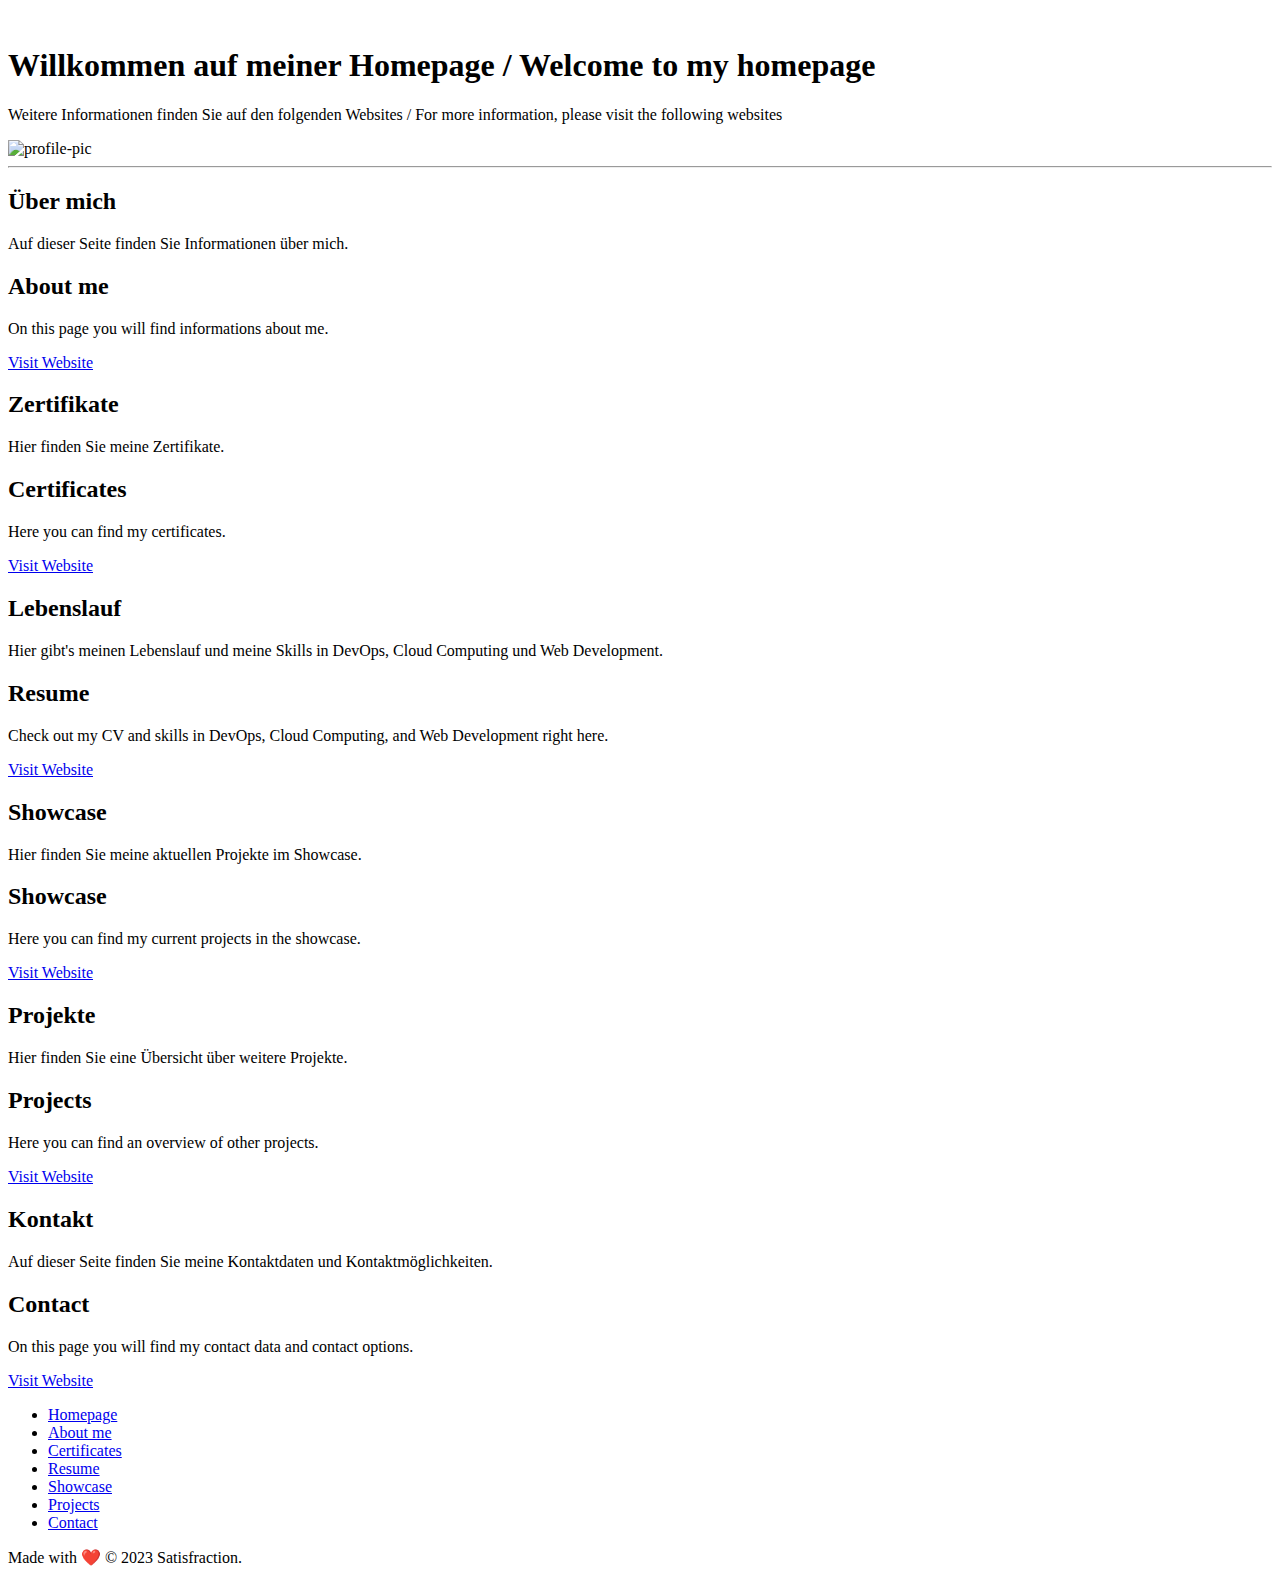
==== index.html @ 1d939120 "Create index.html" ====
<!DOCTYPE html>
<html lang="de">

<head>
    <meta charset="utf-8">
    <title>Homepage - Satisfraction - MaLa</title>
    <link rel="stylesheet" href="assets/css/main.css">
</head>

<body>

    <section class="title-container">
        <img src="assets/img/logo.png" alt="" class="logo">
        <h1 class="title">Willkommen auf meiner Homepage / Welcome to my homepage</h1>
        <p class="subtitle">Weitere Informationen finden Sie auf den folgenden Websites / For more information, please
            visit the following websites</p>
        <img src="assets/img/profile.png" alt="profile-pic" class="profile-pic">
        <hr>
    </section>

    <div class="flex-container">
        <section class="container1">

            <!-- Website 1 -->
            <div class="website">
                <div class="left">
                    <h2>Über mich</h2>
                    <p lang="de">Auf dieser Seite finden Sie Informationen über mich.</p>
                </div>
                <div class="right">
                    <h2>About me</h2>
                    <p lang="en">On this page you will find informations about me.</p>
                </div>
                <div class="center">
                    <a class="button" href="templates/aboutme.html">Visit Website</a>
                </div>
            </div>

            <!-- Website 2 -->
            <div class="website">
                <div class="left">
                    <h2>Zertifikate</h2>
                    <p lang="de">Hier finden Sie meine Zertifikate.</p>
                </div>
                <div class="right">
                    <h2>Certificates</h2>
                    <p lang="en">Here you can find my certificates.</p>
                </div>
                <div class="center">
                    <a class="button" href="templates/certificates.html">Visit Website</a>
                </div>
            </div>

            <!-- Website 3 -->
            <div class="website">
                <div class="left">
                    <h2>Lebenslauf</h2>
                    <p lang="de">Hier gibt's meinen Lebenslauf und meine Skills in DevOps, Cloud Computing und Web Development.</p>
                </div>
                <div class="right">
                    <h2>Resume</h2>
                    <p lang="en">Check out my CV and skills in DevOps, Cloud Computing, and Web Development right here.</p>
                </div>                
                <div class="center">
                    <a class="button" href="templates/cv.html">Visit Website</a>
                </div>
            </div>

        </section>

        <section class="container2">

            <!-- Website 4 -->
            <div class="website">
                <div class="left">
                    <h2>Showcase</h2>
                    <p lang="de">Hier finden Sie meine aktuellen Projekte im Showcase.</p>
                </div>
                <div class="right">
                    <h2>Showcase</h2>
                    <p lang="en">Here you can find my current projects in the showcase.</p>
                </div>
                <div class="center">
                    <a class="button" href="templates/showcase.html">Visit Website</a>
                </div>
            </div>

            <!-- Website 5 -->
            <div class="website">
                <div class="left">
                    <h2>Projekte</h2>
                    <p lang="de">Hier finden Sie eine Übersicht über weitere Projekte.</p>
                </div>
                <div class="right">
                    <h2>Projects</h2>
                    <p lang="en">Here you can find an overview of other projects.</p>
                </div>
                <div class="center">
                    <a class="button" href="templates/projects.html">Visit Website</a>
                </div>
            </div>

            <!-- Website 6 -->
            <div class="website">
                <div class="left">
                    <h2>Kontakt</h2>
                    <p lang="de">Auf dieser Seite finden Sie meine Kontaktdaten und Kontaktmöglichkeiten.</p>
                </div>
                <div class="right">
                    <h2>Contact</h2>
                    <p lang="en">On this page you will find my contact data and contact options.</p>
                </div>
                <div class="center">
                    <a class="button" href="templates/contact.html">Visit Website</a>
                </div>
            </div>

        </section>
    </div>

    <footer>
        <nav>
            <ul>
                <li><a href="#">Homepage</a></li>
                <li><a href="templates/aboutme.html">About me</a></li>
                <li><a href="templates/certificates.html">Certificates</a></li>
                <li><a href="templates/cv.html">Resume</a></li>
                <li><a href="templates/showcase.html">Showcase</a></li>
                <li><a href="templates/projects.html">Projects</a></li>
                <li><a href="templates/contact.html">Contact</a></li>
            </ul>
        </nav>

        <div class="container">
            <p> Made with ❤️ © 2023 Satisfraction.</p>
        </div>
    </footer>

</body>

</html>
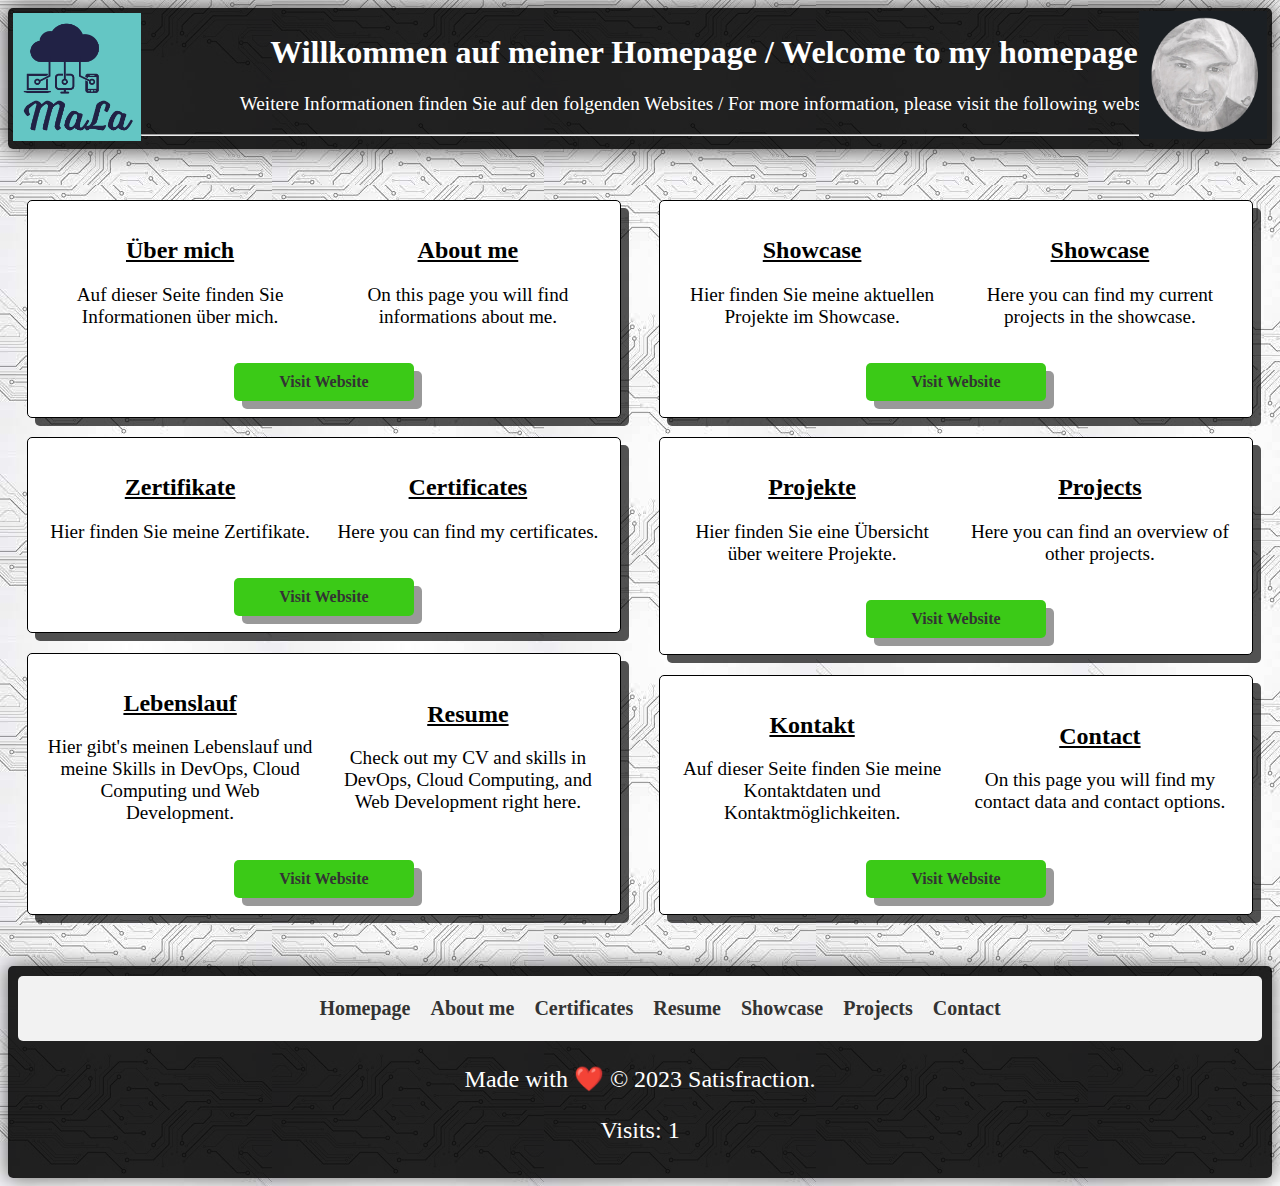
==== commit 90eb9f6d: "Update index.html" ====
--- a/index.html
+++ b/index.html
@@ -5,6 +5,7 @@
     <meta charset="utf-8">
     <title>Homepage - Satisfraction - MaLa</title>
     <link rel="stylesheet" href="assets/css/main.css">
+    <script src="assets/js/count.js"></script>
 </head>
 
 <body>
@@ -133,6 +134,7 @@
 
         <div class="container">
             <p> Made with ❤️ © 2023 Satisfraction.</p>
+            <p>Visits: <span id="visitCount">0</span></p>
         </div>
     </footer>
 
--- a/assets/css/main.css
+++ b/assets/css/main.css
@@ -0,0 +1,152 @@
+body {
+    display: flex;
+    flex-direction: column;
+    min-height: 100vh;
+    background-image: url("../img/background.jpeg");
+}
+
+h2 {
+    text-decoration: underline;
+}
+
+h2:hover {
+    text-shadow: 2px 2px 4px rgba(0, 0, 0, 0.5);
+}
+
+p {
+    font-size: 1.2em;
+}
+
+nav {
+    background-color: #f2f2f2;
+    padding: 1px;
+    border-radius: 5px;
+}
+
+ul {
+    list-style-type: none;
+    display: flex;
+    justify-content: center;
+}
+
+li {
+    margin: 0 10px;
+}
+
+a {
+    text-decoration: none;
+    color: #333;
+    font-weight: bold;
+}
+
+a:hover {
+    color: #fff;
+    background-color: #666;
+    padding: 10px;
+    border-radius: 5px;
+}
+
+
+.flex-container {
+    display: flex;
+    justify-content: space-between;
+    flex-grow: 1;
+}
+
+.title-container {
+    text-align: center;
+    padding: 5px;
+    box-shadow: 0 0 25px rgba(44, 42, 42, 0.911);
+    border-radius: 5px;
+    background-color: rgba(0, 0, 0, 0.87);
+    color: #fff;
+}
+
+.title-container .logo {
+    float: left;
+    width: 8em;
+    height: 8em;
+
+}
+
+.title-container .profile-pic {
+    position: absolute;
+    top: .7em;
+    right: .8em;
+    width: 8em;
+    height: 8em;
+}
+
+.title {
+    font-size: 2em;
+}
+
+.container1 {
+    margin-top: 2em;
+    margin-bottom: 2em;
+    flex: 1;
+}
+
+.container2 {
+    margin-top: 2em;
+    margin-bottom: 2em;
+    flex: 1;
+}
+
+.website {
+    display: grid;
+    grid-template-columns: 1fr 1fr;
+    grid-template-rows: auto auto;
+    gap: 1em;
+    justify-items: center;
+    align-items: center;
+    border: 1px solid black;
+    padding: 1em;
+    margin: 1.2em;
+    box-shadow: 8px 8px 0 0px rgba(0, 0, 0, 0.673);
+    border-radius: 5px;
+    text-align: center;
+    background-color: rgb(255, 255, 255);
+}
+
+.left {
+    grid-area: 1 / 1 / 2 / 2;
+}
+
+.right {
+    grid-area: 1 / 2 / 2 / 3;
+}
+
+.center {
+    grid-area: 2 / 1 / 3 / 3;
+}
+
+.button {
+    display: inline-block;
+    background: rgb(59, 202, 23);
+    padding: 10px;
+    border-radius: 5px;
+    width: 10em;
+    box-shadow: 8px 8px 0 0 rgba(0, 0, 0, 0.4);
+    transition: transform 0.3s ease;
+}
+
+.button:hover {
+    transform: translateY(2px);
+    background: rgb(20, 165, 158);
+    box-shadow: none;
+}
+
+.button:active {
+    transform: translateY(5px);
+}
+
+footer {
+    background-color: rgba(0, 0, 0, 0.87);
+    color: #fff;
+    padding: 10px;
+    text-align: center;
+    font-size: 20px;
+    border-radius: 5px;
+    box-shadow: 0 0 20px rgba(0, 0, 0, 0.6);
+}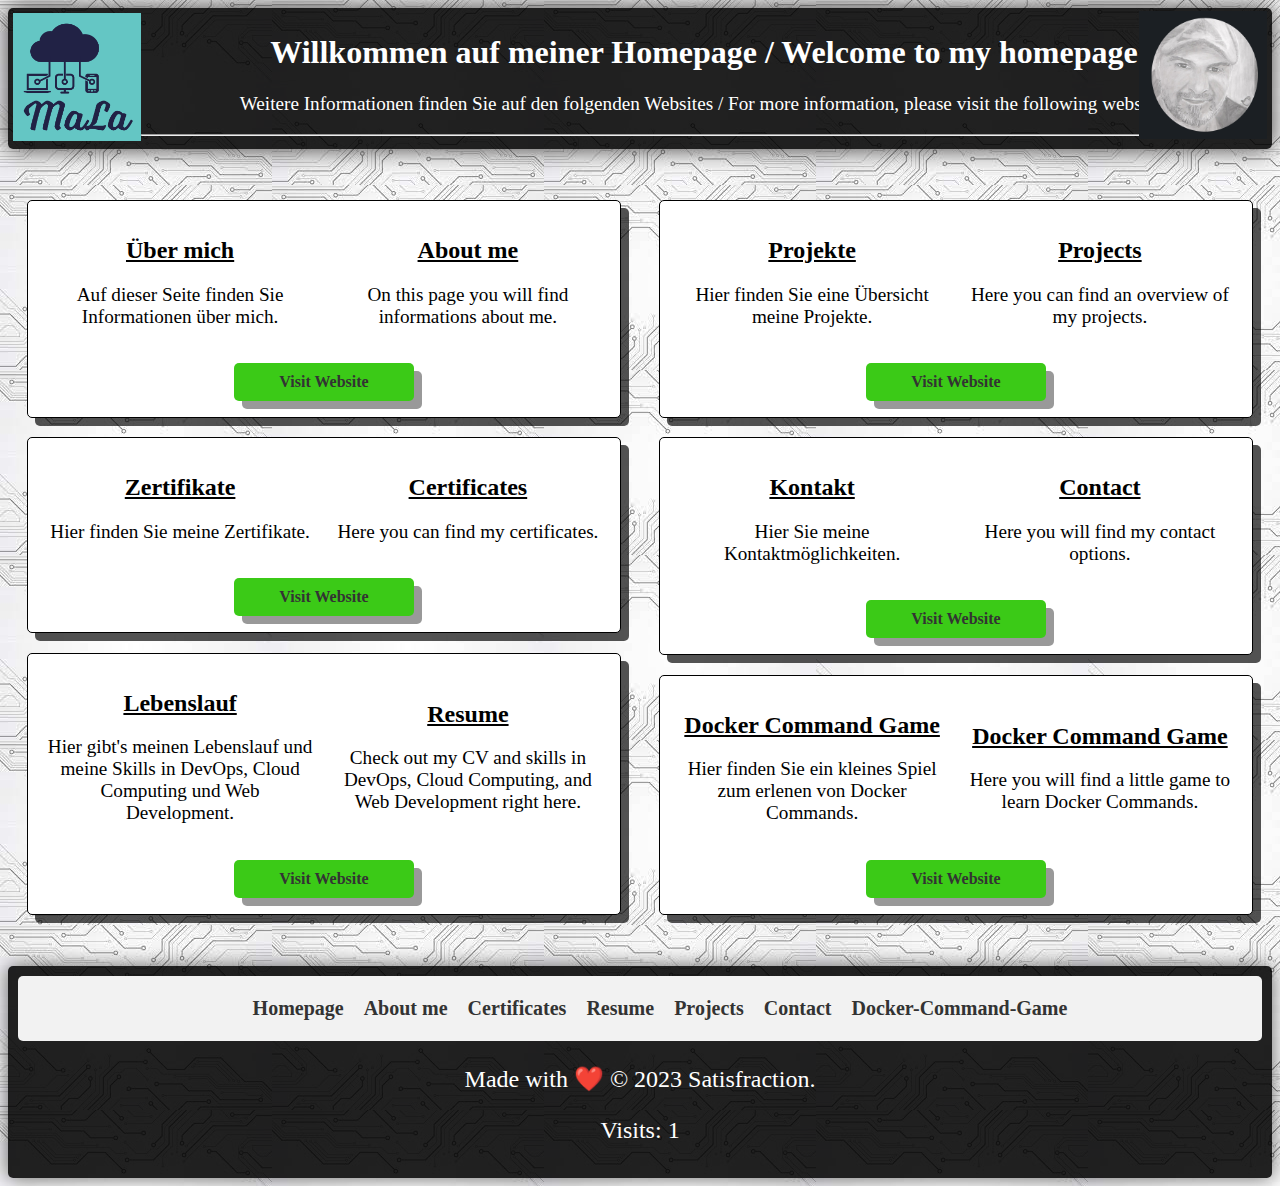
==== commit a8158466: "Update and Reconstruction" ====
--- a/index.html
+++ b/index.html
@@ -11,11 +11,15 @@
 <body>
 
     <section class="title-container">
-        <img src="assets/img/logo.png" alt="" class="logo">
+        <a href="index.html">
+            <img src="assets/img/logo.png" alt="" class="logo">
+        </a>
         <h1 class="title">Willkommen auf meiner Homepage / Welcome to my homepage</h1>
         <p class="subtitle">Weitere Informationen finden Sie auf den folgenden Websites / For more information, please
             visit the following websites</p>
-        <img src="assets/img/profile.png" alt="profile-pic" class="profile-pic">
+        <a href="templates/aboutme.html">
+            <img src="assets/img/profile.png" alt="profile-pic" class="profile-pic">
+        </a>
         <hr>
     </section>
 
@@ -56,12 +60,14 @@
             <div class="website">
                 <div class="left">
                     <h2>Lebenslauf</h2>
-                    <p lang="de">Hier gibt's meinen Lebenslauf und meine Skills in DevOps, Cloud Computing und Web Development.</p>
+                    <p lang="de">Hier gibt's meinen Lebenslauf und meine Skills in DevOps, Cloud Computing und Web
+                        Development.</p>
                 </div>
                 <div class="right">
                     <h2>Resume</h2>
-                    <p lang="en">Check out my CV and skills in DevOps, Cloud Computing, and Web Development right here.</p>
-                </div>                
+                    <p lang="en">Check out my CV and skills in DevOps, Cloud Computing, and Web Development right here.
+                    </p>
+                </div>
                 <div class="center">
                     <a class="button" href="templates/cv.html">Visit Website</a>
                 </div>
@@ -74,45 +80,46 @@
             <!-- Website 4 -->
             <div class="website">
                 <div class="left">
-                    <h2>Showcase</h2>
-                    <p lang="de">Hier finden Sie meine aktuellen Projekte im Showcase.</p>
-                </div>
-                <div class="right">
-                    <h2>Showcase</h2>
-                    <p lang="en">Here you can find my current projects in the showcase.</p>
-                </div>
-                <div class="center">
-                    <a class="button" href="templates/showcase.html">Visit Website</a>
-                </div>
-            </div>
-
-            <!-- Website 5 -->
-            <div class="website">
-                <div class="left">
                     <h2>Projekte</h2>
-                    <p lang="de">Hier finden Sie eine Übersicht über weitere Projekte.</p>
+                    <p lang="de">Hier finden Sie eine Übersicht meine Projekte.</p>
                 </div>
                 <div class="right">
                     <h2>Projects</h2>
-                    <p lang="en">Here you can find an overview of other projects.</p>
+                    <p lang="en">Here you can find an overview of my projects.</p>
                 </div>
                 <div class="center">
                     <a class="button" href="templates/projects.html">Visit Website</a>
                 </div>
             </div>
 
+
+            <!-- Website 5 -->
+            <div class="website">
+                <div class="left">
+                    <h2>Kontakt</h2>
+                    <p lang="de">Hier Sie meine Kontaktmöglichkeiten.</p>
+                </div>
+                <div class="right">
+                    <h2>Contact</h2>
+                    <p lang="en">Here you will find my contact options.</p>
+                </div>
+                <div class="center">
+                    <a class="button" href="templates/contact.html">Visit Website</a>
+                </div>
+            </div>
+
             <!-- Website 6 -->
             <div class="website">
                 <div class="left">
-                    <h2>Kontakt</h2>
-                    <p lang="de">Auf dieser Seite finden Sie meine Kontaktdaten und Kontaktmöglichkeiten.</p>
+                    <h2>Docker Command Game</h2>
+                    <p lang="de">Hier finden Sie ein kleines Spiel zum erlenen von Docker Commands.</p>
                 </div>
                 <div class="right">
-                    <h2>Contact</h2>
-                    <p lang="en">On this page you will find my contact data and contact options.</p>
+                    <h2>Docker Command Game</h2>
+                    <p lang="en">Here you will find a little game to learn Docker Commands.</p>
                 </div>
                 <div class="center">
-                    <a class="button" href="templates/contact.html">Visit Website</a>
+                    <a class="button" href="templates/dcg.html">Visit Website</a>
                 </div>
             </div>
 
@@ -126,14 +133,14 @@
                 <li><a href="templates/aboutme.html">About me</a></li>
                 <li><a href="templates/certificates.html">Certificates</a></li>
                 <li><a href="templates/cv.html">Resume</a></li>
-                <li><a href="templates/showcase.html">Showcase</a></li>
                 <li><a href="templates/projects.html">Projects</a></li>
                 <li><a href="templates/contact.html">Contact</a></li>
+                <li><a href="templates/dcg.html">Docker-Command-Game</a></li>
             </ul>
         </nav>
 
         <div class="container">
-            <p> Made with ❤️ © 2023 Satisfraction.</p>
+            <p class="credits">Made with ❤️ © 2023 Satisfraction.</p>
             <p>Visits: <span id="visitCount">0</span></p>
         </div>
     </footer>
--- a/assets/css/main.css
+++ b/assets/css/main.css
@@ -149,4 +149,10 @@
     font-size: 20px;
     border-radius: 5px;
     box-shadow: 0 0 20px rgba(0, 0, 0, 0.6);
+}
+
+.credits {
+    margin-left: auto;
+    margin-right: auto;
+    text-align: center;
 }